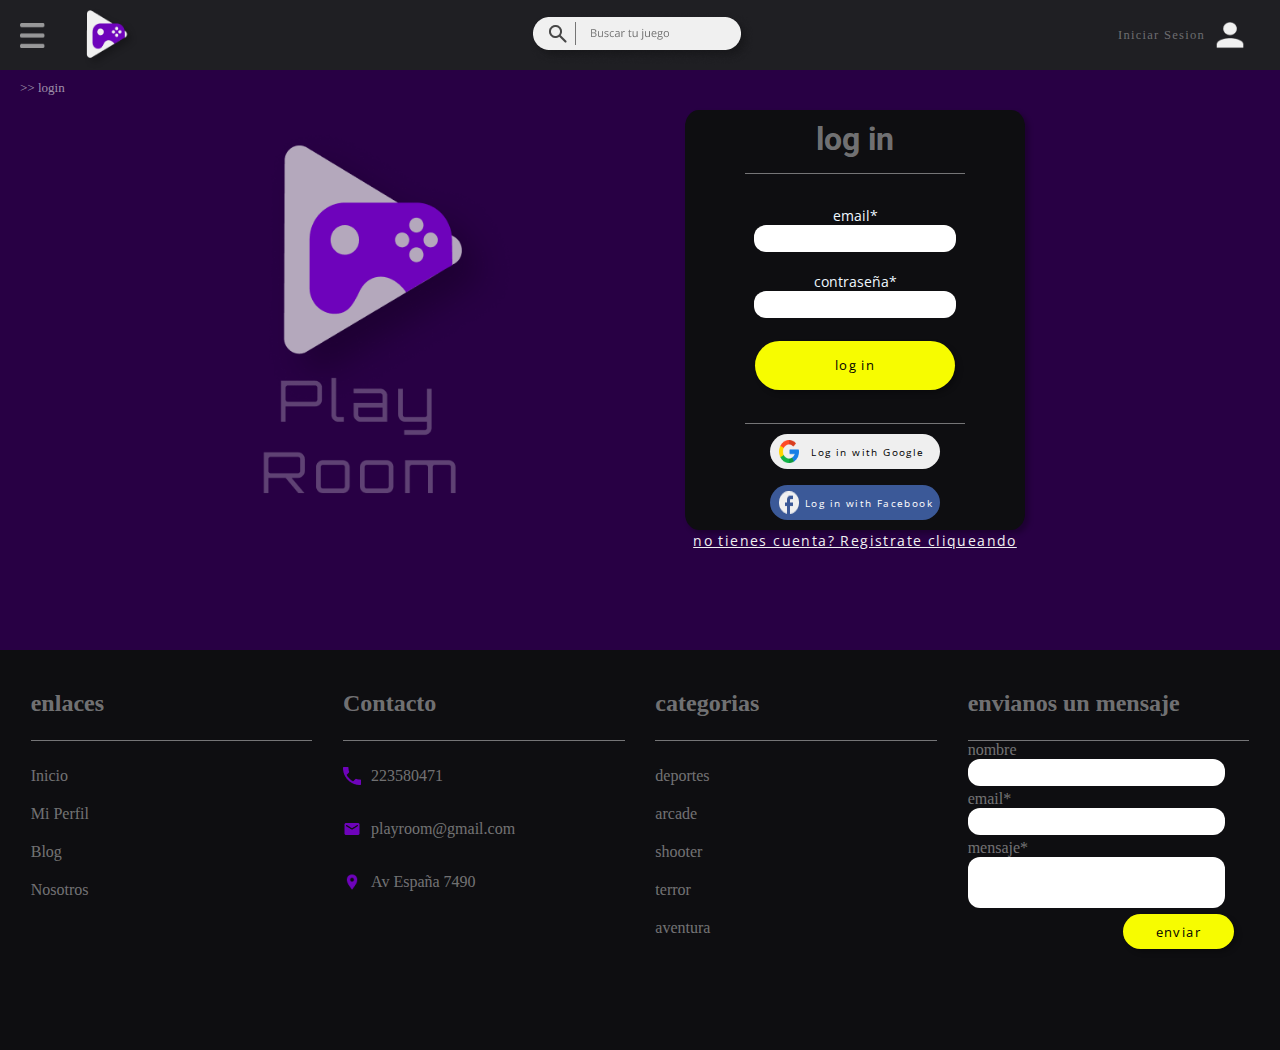
==== tp2/index.html @ 9c64b693 "animacion del login(falta emprolijar)" ====
<!DOCTYPE html>
<html lang="en">
<head>
    <meta charset="UTF-8">
    <meta http-equiv="X-UA-Compatible" content="IE=edge">
    <meta name="viewport" content="width=device-width, initial-scale=1.0">
    <title>Login</title>
    <link rel="stylesheet" href="css/index.css">
    <link rel="icon"  sizes="64x64" href="imagenes/logoChico.png" type="image/png">
    <link rel="preconnect" href="https://fonts.googleapis.com">
    <link rel="preconnect" href="https://fonts.gstatic.com" crossorigin>
    <link href="https://fonts.googleapis.com/css2?family=Open+Sans:wght@300&family=Roboto:ital,wght@0,300;0,400;0,500;1,300;1,400&display=swap" rel="stylesheet">
    <script src="./js/juego.js" type="text/javascript" ></script>
    <script src="./js/index.js" type="text/javascript" ></script>
    
</head>
<body>
    <header class="header">
        <div class="headIzquierda">
            <img class="iconoHamburguesa" id="iconoHamburguesa" src="./imagenes/iconoMenuHamburgesa.png" alt="">
            <img class="iconoLogoChico" src="./imagenes/logoChico.png" alt="">
        </div>
        <div class="headCentro">
            <img class="iconoBuscador" src="./imagenes/buscador.png" alt="">
        </div>
        <div class="headDerecha">
            <p class="textoUsuario">Iniciar Sesion</p>
            <img class="iconoUser" src="./imagenes/iconoUserIncognito.png" alt="">
        </div>
    </header>
    <nav class="menu_Hamburguesa menuHamburguesaCerrado" id="menu_Hamburguesa">
        <section class="categoria">
          <div class="icono-Categoria">
              <img  src="./imagenes/icono-Categoria-deportes.png" alt="">
          </div>
              <h2>Deporte</h2>
        </section>
        <section class="categoria">
          <div class="icono-Categoria">
              <img  src="./imagenes/icono-shooter-categoria.png" alt="">
          </div>
              <h2>Shooter</h2>
        </section>
        <section class="categoria">
          <div class="icono-Categoria">
              <img  src="./imagenes/icono-arcade-categoria.png" alt="">
          </div>
              <h2>Arcade</h2>
        </section>
          
        <section class="categoria">
          <div class="icono-Categoria">
              <img  src="./imagenes/icono-terror-categoria.png" alt="">
          </div>
              <h2>Terror</h2>
         </section>
      
          <section class="categoria">
              <div class="icono-Categoria">
                  <img  src="./imagenes/icono-aventura-categoria.png" alt="">
              </div>
                  <h2>Aventura</h2>
          </section>
        
      </nav>
    <div class="breadCrumBox">
        <p class="breadCrum">>> login</p>
    </div>
    <section class="content">
        <section class="logo">
            <img class="iconoLogoGrande" src="./imagenes/logoGrande.png" alt="logo">
        </section>
        <form action="" class="form">
            <section class="campos">
                <h1 id="loginTitle" class="loginTitle">log in</h1>
                <div class="inputs">
                    <div>
                        <label for="email">email*</label>
                        <input class="input-login" type="text" name="email" id="emailInput">
                    </div>
                    <div>
                        <label for="password">contraseña*</label>
                        <input class="input-login" type="text" name="password" id="passwordInput">
                    </div>
                    <button type="button" class="botonPrimario botonGrande" id="loginButton"><p class="textoBotones">log in</p> </button>
                    <div class="loader" id="loader"></div>
                        <div class="checkmark" id="checkmark">&#10003;</div>
                </div>
                <div class="alter-login">
                        <button class="b-Alter-Login-Google"><img class="iconoGoogle"src="./imagenes/iconoGoogle.png" alt="iconoGoogle"><p class="textoBotones texto-chico">Log in with Google</p></button>
                        <button class="b-Alter-Login-Facebook"><img class="iconoGoogle "src="./imagenes/iconoFacebook.png" alt="iconoFacebook"><p class="textoBotones texto-chico">Log in with Facebook</p></button>
                </div>
            </section>
            <section >
                <button class="texto-bajo-form">no tienes cuenta? Registrate cliqueando</button>
            </section>
        </form>
    </section>
    <footer class="footer">
            <div class="enlacesFooter">
                <h2 class="titulosFooter">
                    enlaces
                </h2>
                <ul class="ul-footer">
                    <li class="li-footer">
                        <a class="link-footer" href="">
                            Inicio
                        </a>
                    </li>
                    <li class="li-footer">
                        <a class="link-footer" href="">
                            Mi Perfil
                        </a>
                    </li>
                    <li class="li-footer">
                        <a class="link-footer" href="">
                            Blog
                        </a>
                    </li>
                    <li class="li-footer">
                        <a class="link-footer" href="">
                            Nosotros
                        </a>
                    </li>
                </ul>
            </div>
            <div class="contactoFooter">
                <h2 class="titulosFooter">
                    Contacto
                </h2>
                <ul class="ul-footer">
                    <li class="li-footer">
                        <img class="iconoFooter" src="./imagenes/inconoLlamada.png" alt="">
                        <a class="link-footer" href="">223580471</a>
                    </li>
                    <li class="li-footer">
                        <img class="iconoFooter" src="./imagenes/iconoMail.png" alt="">
                        <a class="link-footer" href="">playroom@gmail.com</a>
                    </li>
                    <li class="li-footer">
                        <img class="iconoFooter" src="./imagenes/inconoUbicacion.png" alt="">
                        <a class="link-footer" href="">Av España 7490</a>
                    </li>
                </ul> 
            </div>
            <div class="categoriaFooter">
                <h2 class="titulosFooter">
                    categorias
                </h2>
                <ul class="ul-footer">
                    <li class="li-footer"><a class="link-footer" href="">deportes</a></li>
                    <li class="li-footer"><a class="link-footer" href="">arcade</a></li>
                    <li class="li-footer"><a class="link-footer" href="">shooter</a></li>
                    <li class="li-footer"><a class="link-footer" href="">terror</a></li>
                    <li class="li-footer"><a class="link-footer" href="">aventura</a></li>
                </ul>  
            </div>
            <div class="mensajesFooter">
                <h2 class="titulosFooter">envianos un mensaje</h2>
                <div class="">
                    <div class="caja-inputs-mensaje">
                        <label for="nombreMensaje">nombre</label>
                        <input class="input-login" type="text" name="nombreMensaje" id="emailInput">
                    </div>
                    <div class="caja-inputs-mensaje">
                        <label for="emailMensaje">email*</label>
                        <input class="input-login" type="text" name="emailMensaje" id="passwordInput">
                    </div>
                    <div class="caja-inputs-mensaje">
                        <label for="mensaje">mensaje*</label>
                        <input class="input-login input-mensaje" type="text" name="mensaje" id="passwordInput">
                    </div>
                    <button class="botonPrimario boton-Mediano boton-enviar-mensaje" ><p class="textoBotones">enviar</p></button>
                </div>
            </div>
    </footer>
</body>
</html>
---- tp2/css/index.css ----
:root{
    --primaryColorDark: #280044; 
    --primaryColor: #6E03BB;
    --accentColor: #F7FC00; 
    --secondaryColor: #1F1F23; 
    --secondaryColorDark: #0E0E11; 
    --elevacion : 3.40995px 3.40995px 5.11492px 0px rgba(0, 0, 0, 0.25);
    /*box-shadow: 3.40995px 3.40995px 5.11492px 0px rgba(0, 0, 0, 0.25);*/
    --blancotransparente46:rgb(240,240,240,0.46);
    --blanco:rgb(240,240,240);
}
@font-face {
    font-family: 'open-sans';
    src: url('./Fuentes/Open_Sans/static/OpenSans_Condensed-Medium.ttf') format('ttf');
    
  }
body{
    border: 0%;
    margin: 0%;
    padding: 0%;
    background-color: var(--primaryColorDark);
    color: aliceblue;
    font-family: "open-sans";
}
button:hover{
    cursor: pointer;
}
/*TEXTO*/
.textoUsuario{
    font-size: 12.571px;
    letter-spacing: 1.257px;
    color: rgba(240, 240, 240, 0.38);
}
.texto-chico{
    font-size: 10px;
}

/*HEADER*/
.header{
    display: flex;
    margin: 0px;
    text-align: center;
    height: 70px;
    background-color: var(--secondaryColor);
    position: fixed;
    width: 100%;
    top: 0%;
    z-index: 2;
}
.headIzquierda{
    display: flex;
    justify-content: start;
    align-items: center;
    width: 20%;
}
.headCentro{
    display: flex;
    justify-content: center;
    align-items: center;
    width: 60%;
}
.headDerecha{
    display: flex;
    justify-content: end;
    align-items: center;
    width: 20%;
}
/*footer*/
.footer{
    height: 400px;
    display: flex;
    background-color: var(--secondaryColorDark);
    text-align: center;
    justify-content: space-evenly;
}
.enlacesFooter{
    color: var(--blancotransparente46);
    display: flex;
    flex-direction: column;
    margin-top: 40px;
    display: flex;
    width: 22%;
}
.contactoFooter{
    color: var(--blancotransparente46);
    display: flex;
    flex-direction: column;
    margin-top: 40px;
    display: flex;
    width: 22%;
}
.categoriaFooter{
    color: var(--blancotransparente46);
    display: flex;
    flex-direction: column;
    margin-top: 40px;
    display: flex;
    width: 22%;
}
.mensajesFooter{
    color: var(--blancotransparente46);
    display: flex;
    flex-direction: column;
    margin-top: 40px;
    display: flex;
    width: 22%;
}
.titulosFooter{
    margin: 0;
    display: flex;
    flex-direction: row;
    width: 100%;
    height: 50px;
    border-bottom: 0.1px var(--blancotransparente46) solid;
}
.ul-footer{
    padding: 0;
    display: flex;
    flex-direction: column;
    list-style-type: none;
}
.li-footer{
    margin-top: 10px;
    margin-bottom: 10px;
    display: flex;
    justify-content: start;
}
.link-footer{
    text-decoration: none;
    color: var(--blancotransparente46);
}
/*form footer*/
.caja-inputs-mensaje{
    width: 100%;
    display: flex;
    flex-direction: column;
    align-items: start;
}
.input-mensaje{
    padding-bottom: 25px;
}

/*BREADCRUM*/
.breadCrumBox{
    height: 20px;
    padding: 0;
    margin-top: 80px;
}
.breadCrum{
    font-size: 13px;
    margin-bottom: 3px;
    margin-top: 0px;
    margin-left: 20px;
    color: rgba(240, 240, 240, 0.60);
    
}
.content{
    display: flex;
    height: 550px;
    justify-content: center;
    
}
.logo{
    flex-direction: column;
    display: flex;
    flex-wrap:nowrap;
    width: 50%;
    justify-content: center;
    align-items: center;
}
.form{
    margin: 10px;
    margin-left: 100px;
    display: flex;
    flex-direction: column;
    flex-wrap: nowrap;
    width: 50%;
}
.campos{
    display:flex;
    flex-direction: column;
    background-color: var(--secondaryColorDark);
    border-radius: 4%;
    height: 420px;
    align-items: center;
    box-shadow: var(--elevacion);
    width: 340px;
}
.inputs{
    display: flex;
    flex-direction: column;
    justify-content: space-evenly;
    height:200px; 
    align-items: center;    
}
div.inputs{
    height: 230px;
    display: flex;
    flex-direction: column;
    justify-content: space-evenly;
    border-top: 1px solid var(--blancotransparente46);
    border-bottom: 0.1px solid var(--blancotransparente46);
    width: 220px;
    padding-top: 15px;
    padding-bottom: 15px;

}
.alter-login{
    margin: 8px;
    display: flex;
    flex-direction: column;
    align-items: center;
    height: 90px;
    justify-content: center;
}
.alter-login button{
    padding-top: 3px;
    padding-bottom: 3px;
    display: flex;
    border: 0px;
    border-radius: 25px;
    margin-top: 8px;
    margin-bottom: 8px;
    width: 170px;
}
.b-Alter-Login-Facebook{
    background-color: #3b5998;
    color:white
     
}
.b-Alter-Login-Facebook:hover{
    background-color: rgba(55, 55, 248, 0.849);
    transition: background-color 0.3s;
}
.b-Alter-Login-Google{
    transition: background-color 0.3s;
}
.b-Alter-Login-Google:hover{
    background-color: rgb(139, 139, 139);
}

/*form*/
.inputs div {
    width: 100%;
    display: flex;
    flex-direction: column;
    align-items: center;
}

.input-login{
    border: 0px;
    border-radius: 12px;
    margin-top: 0px;
    margin-bottom: 4px;
    width: 90%;
    height: 25px;
}
.texto-bajo-form{
    width: 340px;
    text-align: center;
    font-family: 'Open Sans';
    font-size: 14px;
    font-style: normal;
    font-weight: 400;
    line-height: normal;
    letter-spacing: 1.4px;
    text-decoration-line: underline;
    background-color: unset;
    border: 0;
    color:var(--blanco);
}
.texto-bajo-form:hover{
    color: var(--accentColor);
}

.tituloLogo{
    margin-top: 0px;
    margin-bottom: 0px;
    font-size: 50px;
}
.textoBotones{
    white-space: nowrap;
    font-family:'open sans';
    display: flex;
    flex-direction: column;
    flex-wrap: wrap;
    width: 100%;
    margin: 3px;
    justify-content: center;
    height: 23px;
    letter-spacing: 1.4px;
    transition: background-color 0.4s; 
}
.textoBotonesPequenios{
    font-family:'open sans';
    display: flex;
    flex-direction: column;
    width: 100%;
    margin-left: 3px;
    margin-right: 3px;
    margin-top: 0px;
    margin-bottom: 0px;
    justify-content: center;
    height: 20px;
    letter-spacing: 1.4px;
    transition: background-color 0.4s; 
}

/*iconos*/
.iconoLogoGrande{
    width: 330px;
    height: auto; 
    margin-bottom: 100px;
    margin-left: 120px;
}
.iconoLogoChico{
    width: 75px;
    margin-top: 10px;
    margin-right: 10px;
}
.iconoHamburguesa{
    width: 25px;
    margin: 20px;
}
.iconoBuscador{
    margin-top: 7px;
}
.iconoCarrito{
    width: 35px;
    margin-bottom: 2px;
    margin-right: 5px;
    margin-right: 25px;
}
.iconoUser{
    width: 40px;
    margin-right: 30px;
    margin-left: 5px;
}
.iconoGoogle{
    margin:3px;
    width: 20px;
    height: auto;
}
.iconoFooter{
    width: 18px;
    margin-right: 10px;
    margin-bottom: 15px;
}

/*botones*/
.botonPrimario{
    display: flex;
    justify-content: center;
    align-items: center;
    background-color: var(--accentColor);
    border-radius: 25px;
    border: 0;
    box-shadow: var(--elevacion);
    margin: 2px;
    transition: background-color 0.3s; 
}
.botonPrimario:hover {
    background-color: var(--secondaryColor);
   cursor: pointer;
}
.botonPrimario:hover .textoBotones{
    color: var(--accentColor);
}
.boton-Mediano{
    padding-left: 30px;
    padding-right: 30px;
    padding-top: 3px;
    padding-bottom: 3px;
}
.botonGrande{
    padding-left: 50px;
    padding-right: 50px;
    padding-top: 10px;
    padding-bottom: 10px;
}
.botonGrande p{
    margin-left: 30px;
    margin-right: 30px;
}
.boton-enviar-mensaje{
    margin-left: 155px;
}


.loginButton{
    margin-top: 25px;
    margin-bottom: 15px;
}

.loginTitle{
    margin-top: 10px;
    margin-bottom: 15px;
    font-family: 'Roboto',sans-serif;
    color: var(--blancotransparente46)
}
.inputs div label{
    font-family: 'Open Sans',sans-serif;
    font-size: 14px;
}
.menu_Hamburguesa{
    width: 280px;
    height: 100%;
    top: 70px;
    position: fixed;
    z-index: 2;
    background-color: var(--secondaryColor);
 }
 .categoria{
    display: flex;
    border-bottom: rgba(240, 240, 240, 0.38) 1px solid;
    padding-bottom: 10px;
    padding-top: 10px;
    margin-left:10px ;
    margin-right: 10px;
    transition: background-color 0.3s;

 }
 .categoria:hover{
    background: linear-gradient(90deg,rgba(110, 3, 187, 0.00) 8.85%, rgba(255, 255, 255, 0.062)51.56% );
     cursor: pointer;
 }
 .menu_Hamburguesa h2{
    font-family: "roboto","open sans";
    color: var(--primaryColor);
 }
 .icono-Categoria{
    display: flex;
    align-items: center;
    margin-right: 60px;
 }
 .menuHamburguesaCerrado{
    display: none;
 }
 

 /* probando animacion log in  */

 /* Estilo del botón */
.botonPrimario {
    /* display: flex;
    justify-content: center;
    align-items: center;
    background-color: var(--accentColor);
    border-radius: 25px;
    border: 0;
    box-shadow: var(--elevacion);
    margin: 2px;
    transition: background-color 0.3s; */
    position: relative; /* Añadido para posicionar los elementos internos */
}


/* Estilo del círculo de carga */

.inputs  .loader {
    /* position: absolute; */
    width: 24px;
    height: 24px;
    border: 4px solid rgba(255, 255, 255, 0.3);
    border-top: 4px solid var(--accentColor);
    border-radius: 50%;
    animation: spin 2s linear infinite;
    display: none; /* Inicialmente oculto */
}

/* Estilo del icono de verificación */
.inputs  .checkmark {
    /* position: absolute; */
    font-size: 24px;
    color: var(--accentColor);
    display: none; /* Inicialmente oculto */
}

/* Animación de rotación para el círculo de carga */
@keyframes spin {
    0% { transform: rotate(0deg); }
    100% { transform: rotate(360deg); }
}
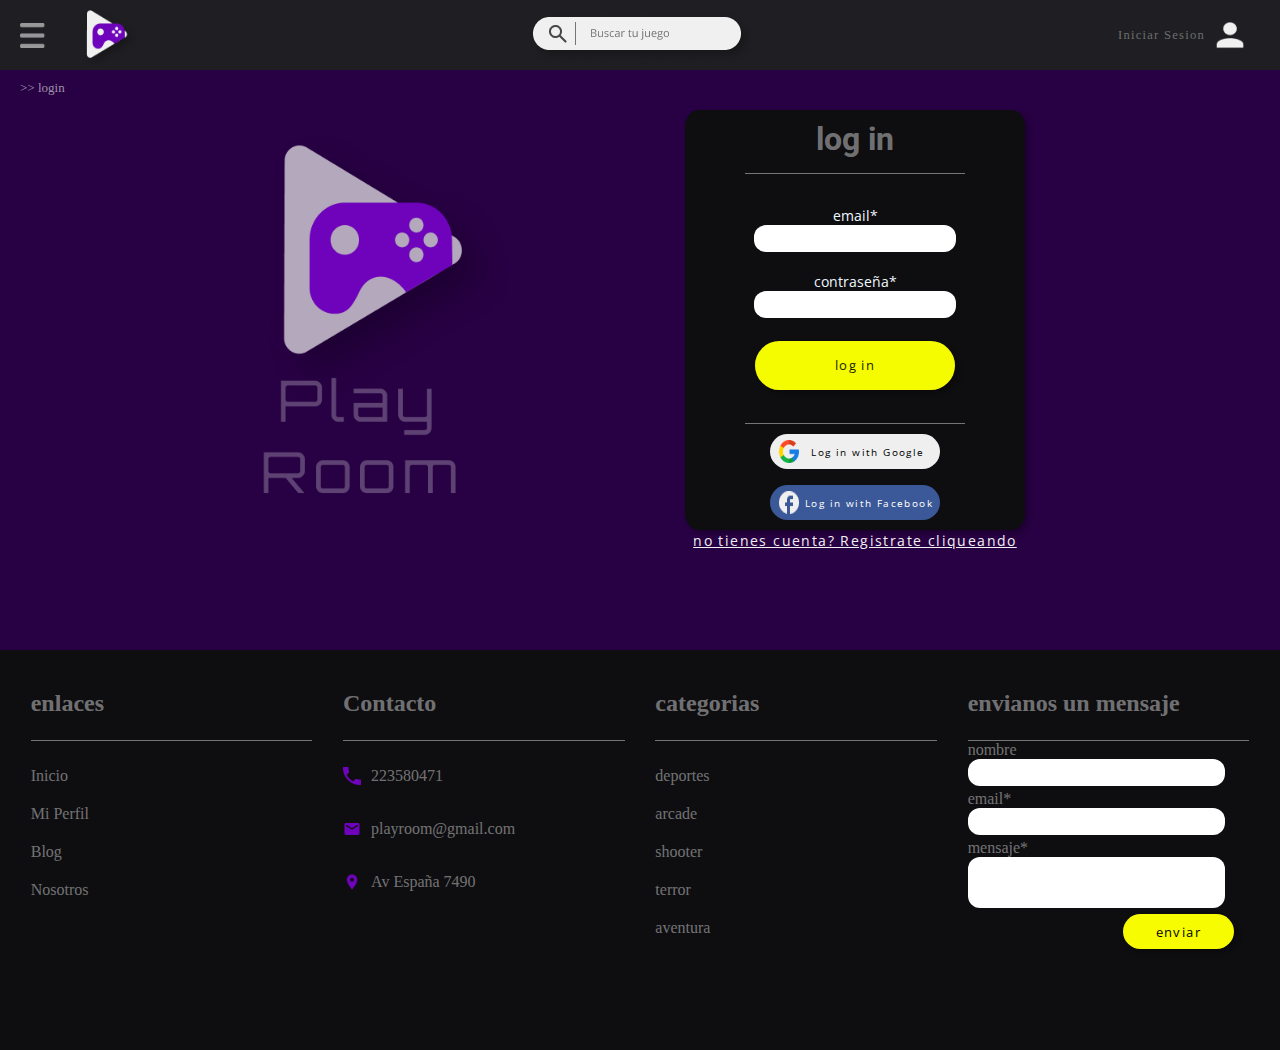
==== commit 586b02dd: "lista animacion boton login" ====
--- a/tp2/index.html
+++ b/tp2/index.html
@@ -10,8 +10,9 @@
     <link rel="preconnect" href="https://fonts.googleapis.com">
     <link rel="preconnect" href="https://fonts.gstatic.com" crossorigin>
     <link href="https://fonts.googleapis.com/css2?family=Open+Sans:wght@300&family=Roboto:ital,wght@0,300;0,400;0,500;1,300;1,400&display=swap" rel="stylesheet">
+    <script src="./js/index.js" type="text/javascript" ></script>
     <script src="./js/juego.js" type="text/javascript" ></script>
-    <script src="./js/index.js" type="text/javascript" ></script>
+    
     
 </head>
 <body>
@@ -82,7 +83,7 @@
                         <label for="password">contraseña*</label>
                         <input class="input-login" type="text" name="password" id="passwordInput">
                     </div>
-                    <button type="button" class="botonPrimario botonGrande" id="loginButton"><p class="textoBotones">log in</p> </button>
+                    <button type="button" class="botonPrimario botonGrande animacion-boton-log-in" id="loginButton"><p class="textoBotones">log in</p></button>
                     <div class="loader" id="loader"></div>
                         <div class="checkmark" id="checkmark">&#10003;</div>
                 </div>
--- a/tp2/css/index.css
+++ b/tp2/css/index.css
@@ -86,6 +86,7 @@
     color: var(--blancotransparente46);
     display: flex;
     flex-direction: column;
+    align-items: start;
     margin-top: 40px;
     display: flex;
     width: 22%;
@@ -115,10 +116,12 @@
     border-bottom: 0.1px var(--blancotransparente46) solid;
 }
 .ul-footer{
+    width: 100%;
     padding: 0;
     display: flex;
     flex-direction: column;
     list-style-type: none;
+    margin-bottom: 0px;
 }
 .li-footer{
     margin-top: 10px;
@@ -469,6 +472,7 @@
     display: none; /* Inicialmente oculto */
 }
 
+
 /* Estilo del icono de verificación */
 .inputs  .checkmark {
     /* position: absolute; */
@@ -484,3 +488,32 @@
 }
 
 
+/* animacion boton log in */
+
+.animacion-boton-log-in::before {
+    content: '';
+    display: block;
+    position: absolute;
+    width: 100%;
+    height: 100%;
+    top: 0;
+    left: 0;
+    border-radius: 25px;
+    background: #f7fc001c;
+    z-index: 1;
+    transition: background 3s;
+  }
+  .animacion-boton-log-in:hover::before {
+    animation: rotate 1s;
+    transition: all .5s;
+  }
+  @keyframes rotate {
+    0% {
+      transform: rotateY(180deg);
+    }
+  
+    100% {
+      transform: rotateY(360deg);
+    }
+  }
+
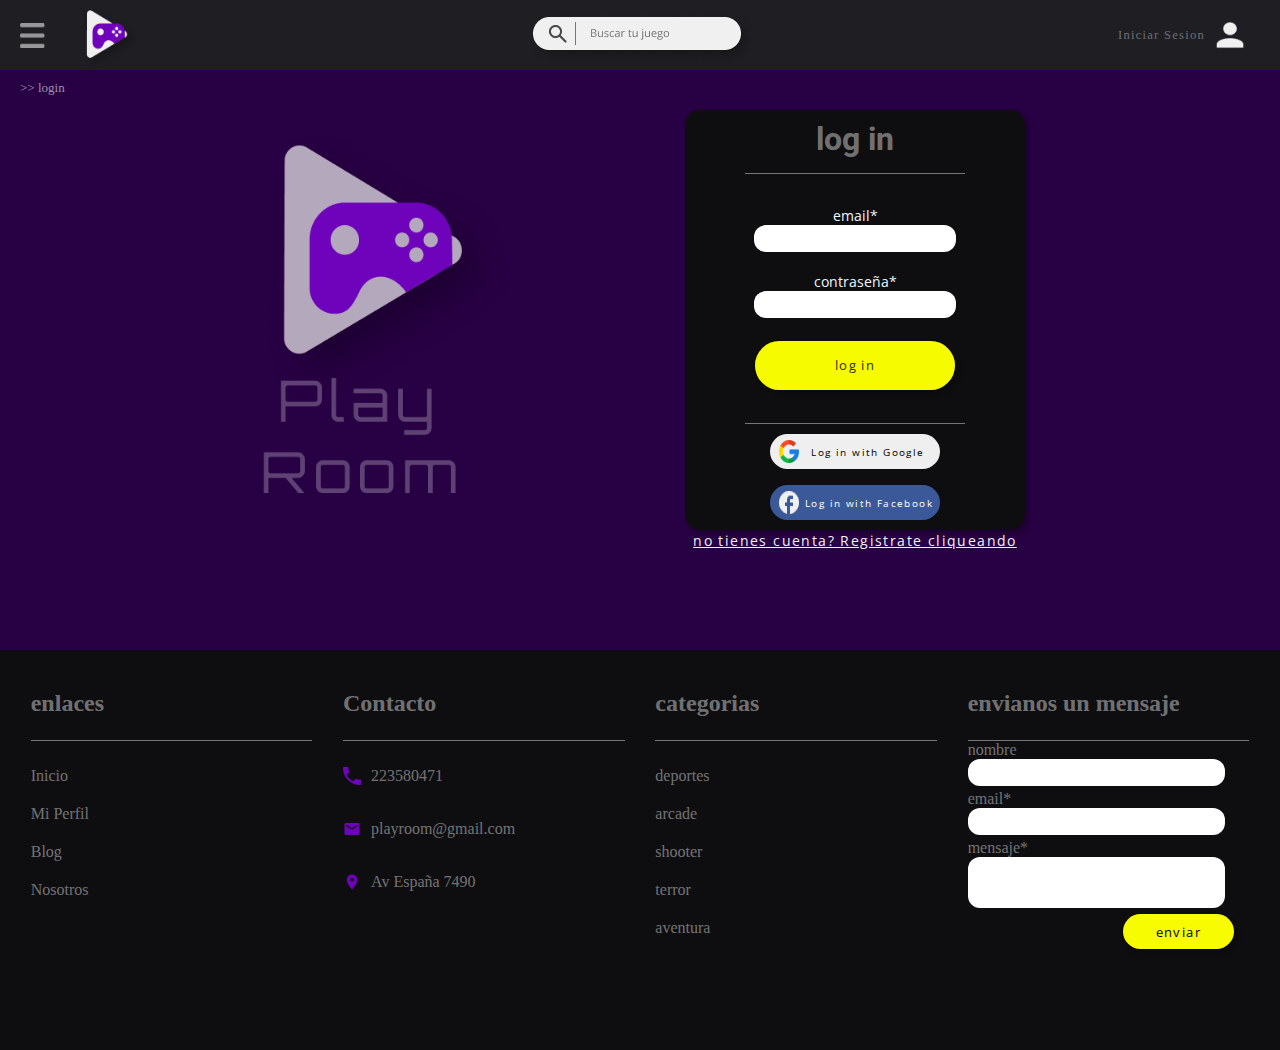
==== commit 7d419ea6: "." ====
--- a/tp2/index.html
+++ b/tp2/index.html
@@ -19,7 +19,7 @@
     <header class="header">
         <div class="headIzquierda">
             <img class="iconoHamburguesa" id="iconoHamburguesa" src="./imagenes/iconoMenuHamburgesa.png" alt="">
-            <img class="iconoLogoChico" src="./imagenes/logoChico.png" alt="">
+            <img class="iconoLogoChico"  id="Logo" src="./imagenes/logoChico.png" alt="">
         </div>
         <div class="headCentro">
             <img class="iconoBuscador" src="./imagenes/buscador.png" alt="">
--- a/tp2/css/index.css
+++ b/tp2/css/index.css
@@ -46,7 +46,7 @@
     position: fixed;
     width: 100%;
     top: 0%;
-    z-index: 2;
+    z-index: 4;
 }
 .headIzquierda{
     display: flex;
@@ -318,6 +318,7 @@
     margin-left: 120px;
 }
 .iconoLogoChico{
+    cursor: pointer;
     width: 75px;
     margin-top: 10px;
     margin-right: 10px;
@@ -365,7 +366,7 @@
 }
 .botonPrimario:hover {
     background-color: var(--secondaryColor);
-   cursor: pointer;
+    cursor: pointer;
 }
 .botonPrimario:hover .textoBotones{
     color: var(--accentColor);
@@ -419,10 +420,9 @@
     border-bottom: rgba(240, 240, 240, 0.38) 1px solid;
     padding-bottom: 10px;
     padding-top: 10px;
-    margin-left:10px ;
+    margin-left: 15px ;
     margin-right: 10px;
     transition: background-color 0.3s;
-
  }
  .categoria:hover{
     background: linear-gradient(90deg,rgba(110, 3, 187, 0.00) 8.85%, rgba(255, 255, 255, 0.062)51.56% );
@@ -472,7 +472,6 @@
     display: none; /* Inicialmente oculto */
 }
 
-
 /* Estilo del icono de verificación */
 .inputs  .checkmark {
     /* position: absolute; */
@@ -487,10 +486,10 @@
     100% { transform: rotate(360deg); }
 }
 
-
-/* animacion boton log in */
-
-.animacion-boton-log-in::before {
+/* animacion hover boton */
+
+  
+.animacion-boton-log-in:before {
     content: '';
     display: block;
     position: absolute;
@@ -499,14 +498,16 @@
     top: 0;
     left: 0;
     border-radius: 25px;
-    background: #f7fc001c;
+    background: #f7fc002b;
     z-index: 1;
     transition: background 3s;
   }
-  .animacion-boton-log-in:hover::before {
+  
+.animacion-boton-log-in:hover::before {
     animation: rotate 1s;
     transition: all .5s;
   }
+  
   @keyframes rotate {
     0% {
       transform: rotateY(180deg);
@@ -517,3 +518,5 @@
     }
   }
 
+
+
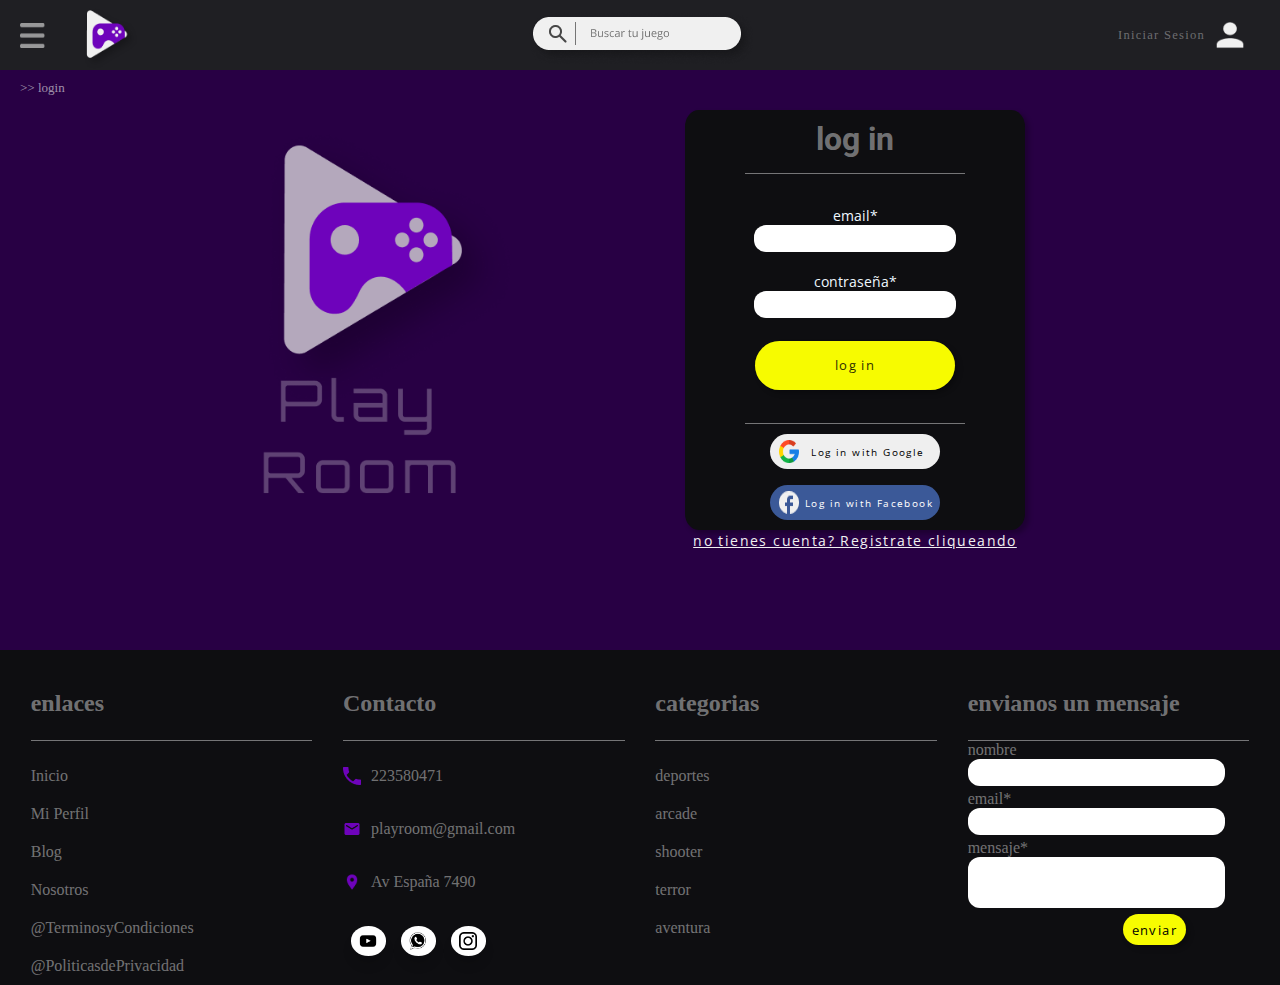
==== commit e61276a7: "copie footer en todas las paginas" ====
--- a/tp2/index.html
+++ b/tp2/index.html
@@ -6,6 +6,7 @@
     <meta name="viewport" content="width=device-width, initial-scale=1.0">
     <title>Login</title>
     <link rel="stylesheet" href="css/index.css">
+    <link rel="stylesheet" href="css/botonRedes.css">
     <link rel="icon"  sizes="64x64" href="imagenes/logoChico.png" type="image/png">
     <link rel="preconnect" href="https://fonts.googleapis.com">
     <link rel="preconnect" href="https://fonts.gstatic.com" crossorigin>
@@ -98,82 +99,106 @@
         </form>
     </section>
     <footer class="footer">
-            <div class="enlacesFooter">
-                <h2 class="titulosFooter">
-                    enlaces
-                </h2>
-                <ul class="ul-footer">
-                    <li class="li-footer">
-                        <a class="link-footer" href="">
-                            Inicio
-                        </a>
-                    </li>
-                    <li class="li-footer">
-                        <a class="link-footer" href="">
-                            Mi Perfil
-                        </a>
-                    </li>
-                    <li class="li-footer">
-                        <a class="link-footer" href="">
-                            Blog
-                        </a>
-                    </li>
-                    <li class="li-footer">
-                        <a class="link-footer" href="">
-                            Nosotros
-                        </a>
-                    </li>
-                </ul>
+        <div class="enlacesFooter">
+            <h2 class="titulosFooter">
+                enlaces
+            </h2>
+            <ul class="ul-footer">
+                <li class="li-footer">
+                    <a class="link-footer" href="">
+                        Inicio
+                    </a>
+                </li>
+                <li class="li-footer">
+                    <a class="link-footer" href="">
+                        Mi Perfil
+                    </a>
+                </li>
+                <li class="li-footer">
+                    <a class="link-footer" href="">
+                        Blog
+                    </a>
+                </li>
+                <li class="li-footer">
+                    <a class="link-footer" href="">
+                        Nosotros
+                    </a>
+                </li>
+                <li class="li-footer">
+                    <a class="link-footer" href="">
+                        @TerminosyCondiciones
+                    </a>
+                </li>
+                <li class="li-footer">
+                    <a class="link-footer" href="">
+                        @PoliticasdePrivacidad
+                    </a>
+                </li>
+            </ul>
+        </div>
+        <div class="contactoFooter">
+            <h2 class="titulosFooter">
+                Contacto
+            </h2>
+            <ul class="ul-footer">
+                <li class="li-footer">
+                    <img class="iconoFooter" src="imagenes/inconoLlamada.png" alt="">
+                    <a class="link-footer" href="">223580471</a>
+                </li>
+                <li class="li-footer">
+                    <img class="iconoFooter" src="imagenes/iconoMail.png" alt="">
+                    <a class="link-footer" href="">playroom@gmail.com</a>
+                </li>
+                <li class="li-footer">
+                    <img class="iconoFooter" src="imagenes/inconoUbicacion.png" alt="">
+                    <a class="link-footer" href="">Av España 7490</a>
+                </li>
+            </ul> 
+            <div class="wrapper">
+                <a href="https://www.youtube.com/@puntowavstudio2756/videos" class="icon youtube">
+                    <span class="tooltip">Youtube</span>
+                    <span class="ciruloRedes"><img class="w-50"  src="imagenes/youtube.png" alt="logo de punto wav"><i class="fab fa-instagram"></i></span>
+                </a>
+                <a href="https://wa.me/5492494503071" class="icon whatsapp">
+                    <span class="tooltip">Whatsapp</span>
+                    <span class="ciruloRedes"><img class="w-50"  src="imagenes/whatsapp.png" alt="logo de punto wav"><i class="fab fa-instagram"></i></span>
+                </a>
+                <a href="https://www.instagram.com/puntowavstudio/" class="icon instagram">
+                    <span class="tooltip">Instagram</span>
+                    <span class="ciruloRedes"><img class="w-50"  src="imagenes/instagram.png" alt="logo de punto wav"><i class="fab fa-instagram"></i></span>
+                </a>
             </div>
-            <div class="contactoFooter">
-                <h2 class="titulosFooter">
-                    Contacto
-                </h2>
-                <ul class="ul-footer">
-                    <li class="li-footer">
-                        <img class="iconoFooter" src="./imagenes/inconoLlamada.png" alt="">
-                        <a class="link-footer" href="">223580471</a>
-                    </li>
-                    <li class="li-footer">
-                        <img class="iconoFooter" src="./imagenes/iconoMail.png" alt="">
-                        <a class="link-footer" href="">playroom@gmail.com</a>
-                    </li>
-                    <li class="li-footer">
-                        <img class="iconoFooter" src="./imagenes/inconoUbicacion.png" alt="">
-                        <a class="link-footer" href="">Av España 7490</a>
-                    </li>
-                </ul> 
+        </div>
+        <div class="categoriaFooter">
+            <h2 class="titulosFooter">
+                categorias
+            </h2>
+            <ul class="ul-footer">
+                <li class="li-footer"><a class="link-footer" href="">deportes</a></li>
+                <li class="li-footer"><a class="link-footer" href="">arcade</a></li>
+                <li class="li-footer"><a class="link-footer" href="">shooter</a></li>
+                <li class="li-footer"><a class="link-footer" href="">terror</a></li>
+                <li class="li-footer"><a class="link-footer" href="">aventura</a></li>
+            </ul>  
+        </div>
+        <div class="mensajesFooter">
+            <h2 class="titulosFooter">envianos un mensaje</h2>
+            <div class="caja-inputs">
+                <div class="caja-inputs-mensaje">
+                    <label for="nombreMensaje">nombre</label>
+                    <input class="input-login" type="text" name="nombreMensaje" id="emailInput">
+                </div>
+                <div class="caja-inputs-mensaje">
+                    <label for="emailMensaje">email*</label>
+                    <input class="input-login" type="text" name="emailMensaje" id="passwordInput">
+                </div>
+                <div class="caja-inputs-mensaje">
+                    <label for="mensaje">mensaje*</label>
+                    <input class="input-login input-mensaje" type="text" name="mensaje" id="passwordInput">
+                </div>
+                <button class="botonPrimario boton-pequenio boton-enviar-mensaje"><p class="textoBotones">enviar</p></button>
             </div>
-            <div class="categoriaFooter">
-                <h2 class="titulosFooter">
-                    categorias
-                </h2>
-                <ul class="ul-footer">
-                    <li class="li-footer"><a class="link-footer" href="">deportes</a></li>
-                    <li class="li-footer"><a class="link-footer" href="">arcade</a></li>
-                    <li class="li-footer"><a class="link-footer" href="">shooter</a></li>
-                    <li class="li-footer"><a class="link-footer" href="">terror</a></li>
-                    <li class="li-footer"><a class="link-footer" href="">aventura</a></li>
-                </ul>  
-            </div>
-            <div class="mensajesFooter">
-                <h2 class="titulosFooter">envianos un mensaje</h2>
-                <div class="">
-                    <div class="caja-inputs-mensaje">
-                        <label for="nombreMensaje">nombre</label>
-                        <input class="input-login" type="text" name="nombreMensaje" id="emailInput">
-                    </div>
-                    <div class="caja-inputs-mensaje">
-                        <label for="emailMensaje">email*</label>
-                        <input class="input-login" type="text" name="emailMensaje" id="passwordInput">
-                    </div>
-                    <div class="caja-inputs-mensaje">
-                        <label for="mensaje">mensaje*</label>
-                        <input class="input-login input-mensaje" type="text" name="mensaje" id="passwordInput">
-                    </div>
-                    <button class="botonPrimario boton-Mediano boton-enviar-mensaje" ><p class="textoBotones">enviar</p></button>
-                </div>
-            </div>
+        </div>
     </footer>
 </body>
 </html>--- a/tp2/css/index.css
+++ b/tp2/css/index.css
@@ -68,7 +68,6 @@
 }
 /*footer*/
 .footer{
-    height: 400px;
     display: flex;
     background-color: var(--secondaryColorDark);
     text-align: center;
--- a/tp2/css/botonRedes.css
+++ b/tp2/css/botonRedes.css
@@ -0,0 +1,106 @@
+   .wrapper {
+        display: inline-flex;
+        list-style: none;
+        height: 10%;
+        width: 150px;
+        font-family: "Poppins", sans-serif;
+        justify-content: center;
+    }
+
+    .wrapper .icon {
+    position: relative;
+    background-color: rgb(255, 255, 255);
+    border-radius: 50%;
+    margin: 10px;
+    margin-left: 5%;
+    margin-right: 5%;
+    width: 50px;
+    height: 100%;
+    font-size: 18px;
+    display: flex;
+    justify-content: center;
+    align-items: center;
+    flex-direction: column;
+    box-shadow: 0 10px 10px rgba(0, 0, 0, 0.1);
+    cursor: pointer;
+    transition: all 0.2s cubic-bezier(0.68, -0.55, 0.265, 1.55);
+    }
+
+    .wrapper .tooltip {
+    position: absolute;
+    top: 0;
+    font-size: 14px;
+    background: #fff;
+    color: #fff;
+    padding: 5px 8px;
+    border-radius: 5px;
+    box-shadow: 0 10px 10px rgba(0, 0, 0, 0.1);
+    opacity: 0;
+    pointer-events: none;
+    transition: all 0.3s cubic-bezier(0.68, -0.55, 0.265, 1.55);
+    }
+
+    .wrapper .tooltip::before {
+    position: absolute;
+    content: "";
+    height: 8px;
+    width: 8px;
+    background: #ffffff;
+    bottom: -3px;
+    left: 50%;
+    transform: translate(-50%) rotate(45deg);
+    transition: all 0.3s cubic-bezier(0.68, -0.55, 0.265, 1.55);
+    }
+
+    .wrapper .icon:hover .tooltip {
+    top: -45px;
+    opacity: 1;
+    visibility: visible;
+    pointer-events: auto;
+    }
+
+    .wrapper .icon:hover span,
+    .wrapper .icon:hover .tooltip {
+    text-shadow: 0px -1px 0px rgba(0, 0, 0, 0.1);
+    }
+
+    .wrapper .youtube:hover,
+    .wrapper .youtube:hover .tooltip,
+    .wrapper .youtube:hover .tooltip::before {
+    background: #f21818;
+    color: #fff;
+    }
+
+    .wrapper .whatsapp:hover,
+    .wrapper .whatsapp:hover .tooltip,
+    .wrapper .whatsapp:hover .tooltip::before {
+    background: #0cdc16;
+    color: #fff;
+    }
+
+    .wrapper .instagram:hover,
+    .wrapper .instagram:hover .tooltip,
+    .wrapper .instagram:hover .tooltip::before {
+    background: #da3553;
+    color: #fff;
+    }
+
+    .fav{
+        background-color: aqua;
+    }
+
+    .w-50{
+        width: 50%;
+    }
+
+    .ciruloRedes{
+        display: flex;
+        justify-content: center;
+        align-items: center;
+    }
+
+    @media (max-width: 1024px){
+        .wrapper{
+            height: 14%;
+        }
+    }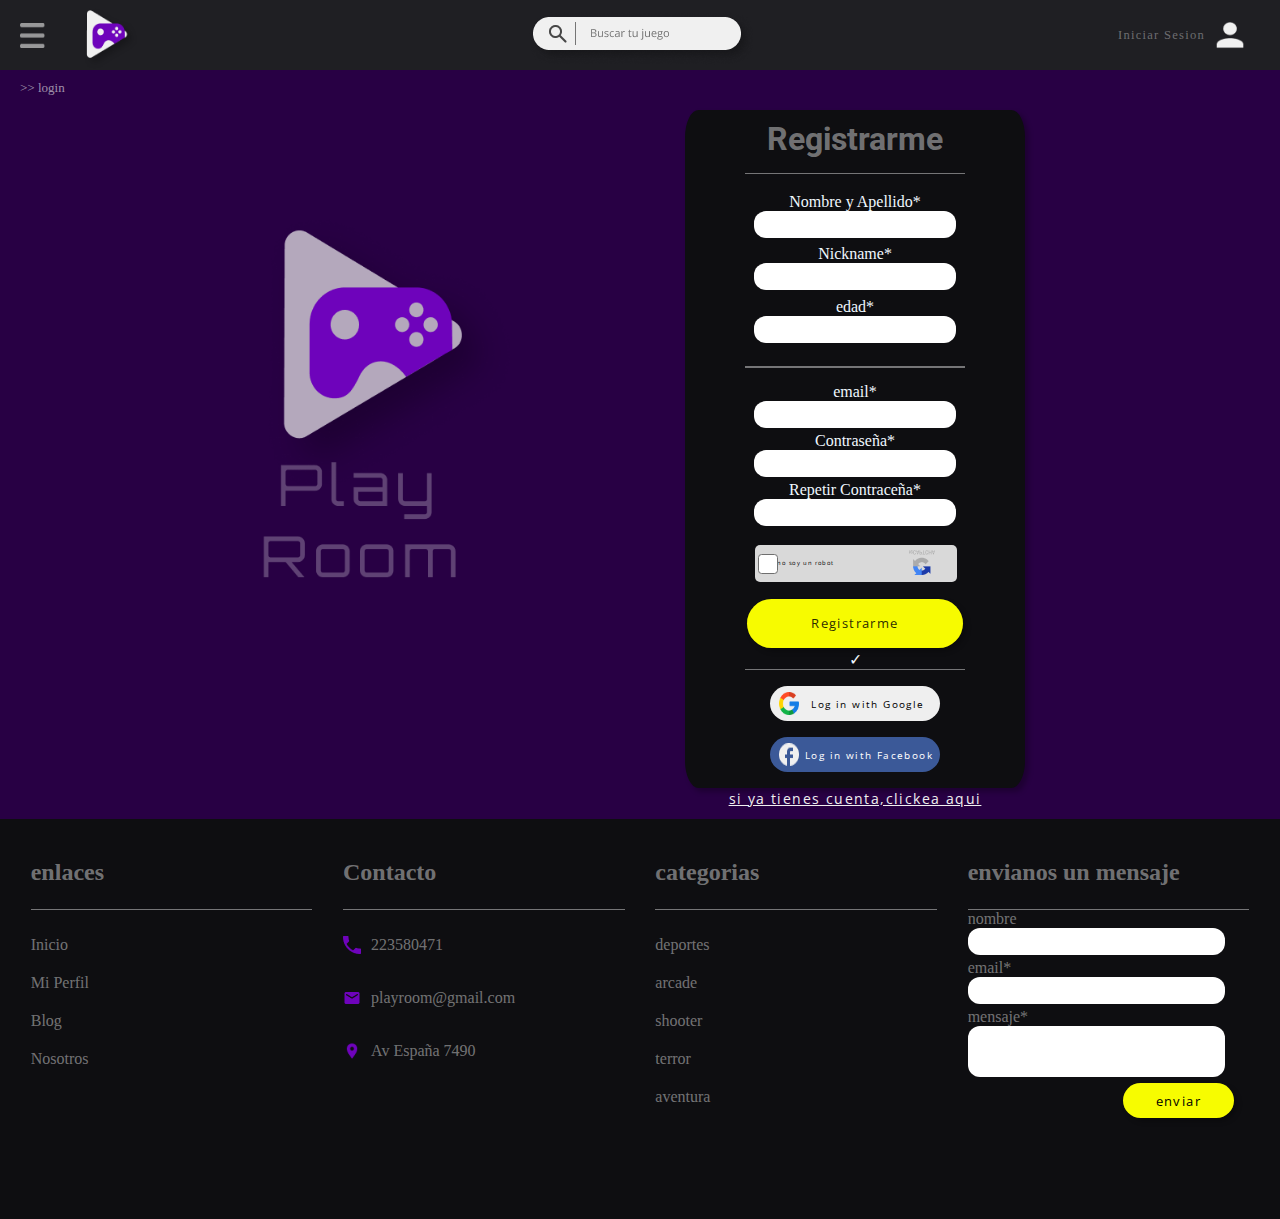
==== commit daf434d3: "casi terminado el registrar" ====
--- a/tp2/index.html
+++ b/tp2/index.html
@@ -6,7 +6,6 @@
     <meta name="viewport" content="width=device-width, initial-scale=1.0">
     <title>Login</title>
     <link rel="stylesheet" href="css/index.css">
-    <link rel="stylesheet" href="css/botonRedes.css">
     <link rel="icon"  sizes="64x64" href="imagenes/logoChico.png" type="image/png">
     <link rel="preconnect" href="https://fonts.googleapis.com">
     <link rel="preconnect" href="https://fonts.gstatic.com" crossorigin>
@@ -72,7 +71,7 @@
         <section class="logo">
             <img class="iconoLogoGrande" src="./imagenes/logoGrande.png" alt="logo">
         </section>
-        <form action="" class="form">
+        <!-- <form action="" class="form">
             <section class="campos">
                 <h1 id="loginTitle" class="loginTitle">log in</h1>
                 <div class="inputs">
@@ -96,109 +95,137 @@
             <section >
                 <button class="texto-bajo-form">no tienes cuenta? Registrate cliqueando</button>
             </section>
+        </form> -->
+        <form action="" class="form">
+            <section class="campos">
+                <h1 id="loginTitle" class="loginTitle">Registrarme</h1>
+                <div class="inputs-registrarme">
+                    <div>
+                        <label for="email">Nombre y Apellido*</label>
+                        <input class="input-login" type="text" name="email" id="emailInput">
+                    </div>
+                    <div>
+                        <label for="password"> Nickname*</label>
+                        <input class="input-login" type="text" name="password" id="passwordInput">
+                    </div>
+                    <div>
+                        <label for="password"> edad*</label>
+                        <input class="input-login" type="text" name="password" id="passwordInput">
+                    </div>
+                    
+                </div>
+                <div class="inputs-registrarme">
+                    <div>
+                        <label for="email">email*</label>
+                        <input class="input-login" type="email" name="email" id="emailInput">
+                    </div>
+                    <div>
+                        <label for="password">Contraseña*</label>
+                        <input class="input-login" type="password" name="password" id="passwordInput">
+                    </div>
+                    <div>
+                        <label for="password">Repetir Contraceña*</label>
+                        <input class="input-login" type="password" name="password" id="passwordInput">
+                    </div>
+                    <div class="captcha">
+                        <div style="width: 202px; height: 37px; position: relative">
+                            <div style="width: 202px; height: 37px; left: 10px; top: 0px; position: absolute; background: #D9D9D9; border-radius: 5px"></div>
+                            <div style="width: 59px; height: 11px; left: 31px; top: 14px; position: absolute; text-align: center; color: black; font-size: 5.84px; font-family: Open Sans; font-weight: 400; letter-spacing: 0.58px; word-wrap: break-word">no soy un robot</div>
+                            <img style="width: 26px; height: 24.71px; left: 190px; top: 30px; position: absolute; transform: rotate(180deg); transform-origin: 0 0" src="./imagenes/icono-captcha.png" />
+                            <div style="width: 18px; height: 18px; left: 13px; top: 9px; position: absolute; background: white; border-radius: 3.60px; border: 1.20px #6F6F6F solid"></div>
+                        </div>
+                    </div>
+                    <button type="button" class="botonPrimario botonGrande animacion-boton-log-in" id="loginButton"><p class="textoBotones">Registrarme</p></button>
+                    <div class="loader" id="loader"></div>
+                        <div class="checkmark" id="checkmark">&#10003;</div>
+                </div>
+                <div class="alter-login">
+                        <button class="b-Alter-Login-Google"><img class="iconoGoogle"src="./imagenes/iconoGoogle.png" alt="iconoGoogle"><p class="textoBotones texto-chico">Log in with Google</p></button>
+                        <button class="b-Alter-Login-Facebook"><img class="iconoGoogle "src="./imagenes/iconoFacebook.png" alt="iconoFacebook"><p class="textoBotones texto-chico">Log in with Facebook</p></button>
+                </div>
+            </section>
+            <section >
+                <button class="texto-bajo-form">si ya tienes cuenta,clickea aqui</button>
+            </section>
         </form>
     </section>
     <footer class="footer">
-        <div class="enlacesFooter">
-            <h2 class="titulosFooter">
-                enlaces
-            </h2>
-            <ul class="ul-footer">
-                <li class="li-footer">
-                    <a class="link-footer" href="">
-                        Inicio
-                    </a>
-                </li>
-                <li class="li-footer">
-                    <a class="link-footer" href="">
-                        Mi Perfil
-                    </a>
-                </li>
-                <li class="li-footer">
-                    <a class="link-footer" href="">
-                        Blog
-                    </a>
-                </li>
-                <li class="li-footer">
-                    <a class="link-footer" href="">
-                        Nosotros
-                    </a>
-                </li>
-                <li class="li-footer">
-                    <a class="link-footer" href="">
-                        @TerminosyCondiciones
-                    </a>
-                </li>
-                <li class="li-footer">
-                    <a class="link-footer" href="">
-                        @PoliticasdePrivacidad
-                    </a>
-                </li>
-            </ul>
-        </div>
-        <div class="contactoFooter">
-            <h2 class="titulosFooter">
-                Contacto
-            </h2>
-            <ul class="ul-footer">
-                <li class="li-footer">
-                    <img class="iconoFooter" src="imagenes/inconoLlamada.png" alt="">
-                    <a class="link-footer" href="">223580471</a>
-                </li>
-                <li class="li-footer">
-                    <img class="iconoFooter" src="imagenes/iconoMail.png" alt="">
-                    <a class="link-footer" href="">playroom@gmail.com</a>
-                </li>
-                <li class="li-footer">
-                    <img class="iconoFooter" src="imagenes/inconoUbicacion.png" alt="">
-                    <a class="link-footer" href="">Av España 7490</a>
-                </li>
-            </ul> 
-            <div class="wrapper">
-                <a href="https://www.youtube.com/@puntowavstudio2756/videos" class="icon youtube">
-                    <span class="tooltip">Youtube</span>
-                    <span class="ciruloRedes"><img class="w-50"  src="imagenes/youtube.png" alt="logo de punto wav"><i class="fab fa-instagram"></i></span>
-                </a>
-                <a href="https://wa.me/5492494503071" class="icon whatsapp">
-                    <span class="tooltip">Whatsapp</span>
-                    <span class="ciruloRedes"><img class="w-50"  src="imagenes/whatsapp.png" alt="logo de punto wav"><i class="fab fa-instagram"></i></span>
-                </a>
-                <a href="https://www.instagram.com/puntowavstudio/" class="icon instagram">
-                    <span class="tooltip">Instagram</span>
-                    <span class="ciruloRedes"><img class="w-50"  src="imagenes/instagram.png" alt="logo de punto wav"><i class="fab fa-instagram"></i></span>
-                </a>
-            </div>
-        </div>
-        <div class="categoriaFooter">
-            <h2 class="titulosFooter">
-                categorias
-            </h2>
-            <ul class="ul-footer">
-                <li class="li-footer"><a class="link-footer" href="">deportes</a></li>
-                <li class="li-footer"><a class="link-footer" href="">arcade</a></li>
-                <li class="li-footer"><a class="link-footer" href="">shooter</a></li>
-                <li class="li-footer"><a class="link-footer" href="">terror</a></li>
-                <li class="li-footer"><a class="link-footer" href="">aventura</a></li>
-            </ul>  
-        </div>
-        <div class="mensajesFooter">
-            <h2 class="titulosFooter">envianos un mensaje</h2>
-            <div class="caja-inputs">
-                <div class="caja-inputs-mensaje">
-                    <label for="nombreMensaje">nombre</label>
-                    <input class="input-login" type="text" name="nombreMensaje" id="emailInput">
-                </div>
-                <div class="caja-inputs-mensaje">
-                    <label for="emailMensaje">email*</label>
-                    <input class="input-login" type="text" name="emailMensaje" id="passwordInput">
-                </div>
-                <div class="caja-inputs-mensaje">
-                    <label for="mensaje">mensaje*</label>
-                    <input class="input-login input-mensaje" type="text" name="mensaje" id="passwordInput">
-                </div>
-                <button class="botonPrimario boton-pequenio boton-enviar-mensaje"><p class="textoBotones">enviar</p></button>
-            </div>
-        </div>
+            <div class="enlacesFooter">
+                <h2 class="titulosFooter">
+                    enlaces
+                </h2>
+                <ul class="ul-footer">
+                    <li class="li-footer">
+                        <a class="link-footer" href="">
+                            Inicio
+                        </a>
+                    </li>
+                    <li class="li-footer">
+                        <a class="link-footer" href="">
+                            Mi Perfil
+                        </a>
+                    </li>
+                    <li class="li-footer">
+                        <a class="link-footer" href="">
+                            Blog
+                        </a>
+                    </li>
+                    <li class="li-footer">
+                        <a class="link-footer" href="">
+                            Nosotros
+                        </a>
+                    </li>
+                </ul>
+            </div>
+            <div class="contactoFooter">
+                <h2 class="titulosFooter">
+                    Contacto
+                </h2>
+                <ul class="ul-footer">
+                    <li class="li-footer">
+                        <img class="iconoFooter" src="./imagenes/inconoLlamada.png" alt="">
+                        <a class="link-footer" href="">223580471</a>
+                    </li>
+                    <li class="li-footer">
+                        <img class="iconoFooter" src="./imagenes/iconoMail.png" alt="">
+                        <a class="link-footer" href="">playroom@gmail.com</a>
+                    </li>
+                    <li class="li-footer">
+                        <img class="iconoFooter" src="./imagenes/inconoUbicacion.png" alt="">
+                        <a class="link-footer" href="">Av España 7490</a>
+                    </li>
+                </ul> 
+            </div>
+            <div class="categoriaFooter">
+                <h2 class="titulosFooter">
+                    categorias
+                </h2>
+                <ul class="ul-footer">
+                    <li class="li-footer"><a class="link-footer" href="">deportes</a></li>
+                    <li class="li-footer"><a class="link-footer" href="">arcade</a></li>
+                    <li class="li-footer"><a class="link-footer" href="">shooter</a></li>
+                    <li class="li-footer"><a class="link-footer" href="">terror</a></li>
+                    <li class="li-footer"><a class="link-footer" href="">aventura</a></li>
+                </ul>  
+            </div>
+            <div class="mensajesFooter">
+                <h2 class="titulosFooter">envianos un mensaje</h2>
+                <div class="">
+                    <div class="caja-inputs-mensaje">
+                        <label for="nombreMensaje">nombre</label>
+                        <input class="input-login" type="text" name="nombreMensaje" id="emailInput">
+                    </div>
+                    <div class="caja-inputs-mensaje">
+                        <label for="emailMensaje">email*</label>
+                        <input class="input-login" type="text" name="emailMensaje" id="passwordInput">
+                    </div>
+                    <div class="caja-inputs-mensaje">
+                        <label for="mensaje">mensaje*</label>
+                        <input class="input-login input-mensaje" type="text" name="mensaje" id="passwordInput">
+                    </div>
+                    <button class="botonPrimario boton-Mediano boton-enviar-mensaje" ><p class="textoBotones">enviar</p></button>
+                </div>
+            </div>
     </footer>
 </body>
 </html>--- a/tp2/css/index.css
+++ b/tp2/css/index.css
@@ -68,6 +68,7 @@
 }
 /*footer*/
 .footer{
+    height: 400px;
     display: flex;
     background-color: var(--secondaryColorDark);
     text-align: center;
@@ -159,7 +160,7 @@
 }
 .content{
     display: flex;
-    height: 550px;
+    /* height: 550px; */
     justify-content: center;
     
 }
@@ -184,7 +185,7 @@
     flex-direction: column;
     background-color: var(--secondaryColorDark);
     border-radius: 4%;
-    height: 420px;
+    /* height: 420px; */
     align-items: center;
     box-shadow: var(--elevacion);
     width: 340px;
@@ -196,8 +197,15 @@
     height:200px; 
     align-items: center;    
 }
-div.inputs{
-    height: 230px;
+/* .inputs-registrarme{
+    display: flex;
+    flex-direction: column;
+    justify-content: space-evenly;
+    height:40%; 
+    align-items: center;   
+} */
+.inputs-registrarme{
+    height: 40%;
     display: flex;
     flex-direction: column;
     justify-content: space-evenly;
@@ -206,17 +214,31 @@
     width: 220px;
     padding-top: 15px;
     padding-bottom: 15px;
-
-}
-.alter-login{
+    text-align: center;    
+}
+
+div.inputs{
+    height: 230px;
+    display: flex;
+    flex-direction: column;
+    justify-content: space-evenly;
+    border-top: 1px solid var(--blancotransparente46);
+    border-bottom: 0.1px solid var(--blancotransparente46);
+    width: 220px;
+    padding-top: 15px;
+    padding-bottom: 15px;
+
+}
+.alter-login,.alter-login-registrar{
     margin: 8px;
     display: flex;
     flex-direction: column;
     align-items: center;
-    height: 90px;
-    justify-content: center;
-}
-.alter-login button{
+    height: 20%;
+    justify-content: center;
+}
+
+.alter-login button,.alter-login-registrar button{
     padding-top: 3px;
     padding-bottom: 3px;
     display: flex;
@@ -226,6 +248,8 @@
     margin-bottom: 8px;
     width: 170px;
 }
+
+
 .b-Alter-Login-Facebook{
     background-color: #3b5998;
     color:white
@@ -390,7 +414,10 @@
     margin-left: 155px;
 }
 
-
+.captcha{
+    margin-top:15px ;
+    margin-bottom: 15px;
+}
 .loginButton{
     margin-top: 25px;
     margin-bottom: 15px;
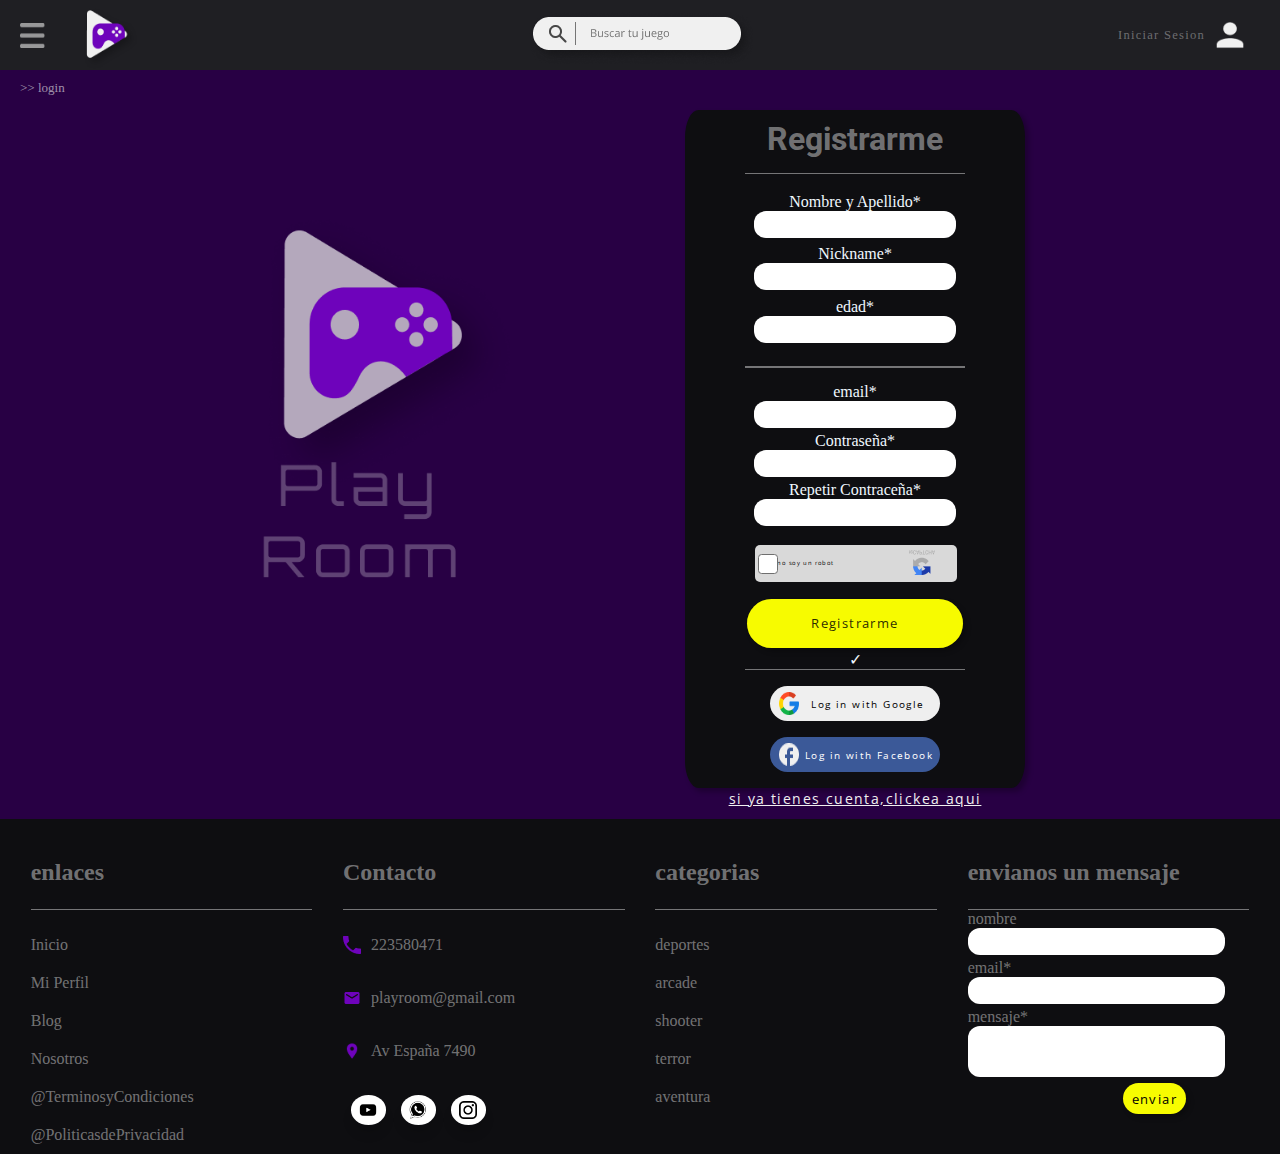
==== commit e6b4270b: "Merge branch 'main' of https://github.com/scianca1/Interfaces" ====
--- a/tp2/index.html
+++ b/tp2/index.html
@@ -6,6 +6,7 @@
     <meta name="viewport" content="width=device-width, initial-scale=1.0">
     <title>Login</title>
     <link rel="stylesheet" href="css/index.css">
+    <link rel="stylesheet" href="css/botonRedes.css">
     <link rel="icon"  sizes="64x64" href="imagenes/logoChico.png" type="image/png">
     <link rel="preconnect" href="https://fonts.googleapis.com">
     <link rel="preconnect" href="https://fonts.gstatic.com" crossorigin>
@@ -150,82 +151,106 @@
         </form>
     </section>
     <footer class="footer">
-            <div class="enlacesFooter">
-                <h2 class="titulosFooter">
-                    enlaces
-                </h2>
-                <ul class="ul-footer">
-                    <li class="li-footer">
-                        <a class="link-footer" href="">
-                            Inicio
-                        </a>
-                    </li>
-                    <li class="li-footer">
-                        <a class="link-footer" href="">
-                            Mi Perfil
-                        </a>
-                    </li>
-                    <li class="li-footer">
-                        <a class="link-footer" href="">
-                            Blog
-                        </a>
-                    </li>
-                    <li class="li-footer">
-                        <a class="link-footer" href="">
-                            Nosotros
-                        </a>
-                    </li>
-                </ul>
+        <div class="enlacesFooter">
+            <h2 class="titulosFooter">
+                enlaces
+            </h2>
+            <ul class="ul-footer">
+                <li class="li-footer">
+                    <a class="link-footer" href="">
+                        Inicio
+                    </a>
+                </li>
+                <li class="li-footer">
+                    <a class="link-footer" href="">
+                        Mi Perfil
+                    </a>
+                </li>
+                <li class="li-footer">
+                    <a class="link-footer" href="">
+                        Blog
+                    </a>
+                </li>
+                <li class="li-footer">
+                    <a class="link-footer" href="">
+                        Nosotros
+                    </a>
+                </li>
+                <li class="li-footer">
+                    <a class="link-footer" href="">
+                        @TerminosyCondiciones
+                    </a>
+                </li>
+                <li class="li-footer">
+                    <a class="link-footer" href="">
+                        @PoliticasdePrivacidad
+                    </a>
+                </li>
+            </ul>
+        </div>
+        <div class="contactoFooter">
+            <h2 class="titulosFooter">
+                Contacto
+            </h2>
+            <ul class="ul-footer">
+                <li class="li-footer">
+                    <img class="iconoFooter" src="imagenes/inconoLlamada.png" alt="">
+                    <a class="link-footer" href="">223580471</a>
+                </li>
+                <li class="li-footer">
+                    <img class="iconoFooter" src="imagenes/iconoMail.png" alt="">
+                    <a class="link-footer" href="">playroom@gmail.com</a>
+                </li>
+                <li class="li-footer">
+                    <img class="iconoFooter" src="imagenes/inconoUbicacion.png" alt="">
+                    <a class="link-footer" href="">Av España 7490</a>
+                </li>
+            </ul> 
+            <div class="wrapper">
+                <a href="https://www.youtube.com/@puntowavstudio2756/videos" class="icon youtube">
+                    <span class="tooltip">Youtube</span>
+                    <span class="ciruloRedes"><img class="w-50"  src="imagenes/youtube.png" alt="logo de punto wav"><i class="fab fa-instagram"></i></span>
+                </a>
+                <a href="https://wa.me/5492494503071" class="icon whatsapp">
+                    <span class="tooltip">Whatsapp</span>
+                    <span class="ciruloRedes"><img class="w-50"  src="imagenes/whatsapp.png" alt="logo de punto wav"><i class="fab fa-instagram"></i></span>
+                </a>
+                <a href="https://www.instagram.com/puntowavstudio/" class="icon instagram">
+                    <span class="tooltip">Instagram</span>
+                    <span class="ciruloRedes"><img class="w-50"  src="imagenes/instagram.png" alt="logo de punto wav"><i class="fab fa-instagram"></i></span>
+                </a>
             </div>
-            <div class="contactoFooter">
-                <h2 class="titulosFooter">
-                    Contacto
-                </h2>
-                <ul class="ul-footer">
-                    <li class="li-footer">
-                        <img class="iconoFooter" src="./imagenes/inconoLlamada.png" alt="">
-                        <a class="link-footer" href="">223580471</a>
-                    </li>
-                    <li class="li-footer">
-                        <img class="iconoFooter" src="./imagenes/iconoMail.png" alt="">
-                        <a class="link-footer" href="">playroom@gmail.com</a>
-                    </li>
-                    <li class="li-footer">
-                        <img class="iconoFooter" src="./imagenes/inconoUbicacion.png" alt="">
-                        <a class="link-footer" href="">Av España 7490</a>
-                    </li>
-                </ul> 
+        </div>
+        <div class="categoriaFooter">
+            <h2 class="titulosFooter">
+                categorias
+            </h2>
+            <ul class="ul-footer">
+                <li class="li-footer"><a class="link-footer" href="">deportes</a></li>
+                <li class="li-footer"><a class="link-footer" href="">arcade</a></li>
+                <li class="li-footer"><a class="link-footer" href="">shooter</a></li>
+                <li class="li-footer"><a class="link-footer" href="">terror</a></li>
+                <li class="li-footer"><a class="link-footer" href="">aventura</a></li>
+            </ul>  
+        </div>
+        <div class="mensajesFooter">
+            <h2 class="titulosFooter">envianos un mensaje</h2>
+            <div class="caja-inputs">
+                <div class="caja-inputs-mensaje">
+                    <label for="nombreMensaje">nombre</label>
+                    <input class="input-login" type="text" name="nombreMensaje" id="emailInput">
+                </div>
+                <div class="caja-inputs-mensaje">
+                    <label for="emailMensaje">email*</label>
+                    <input class="input-login" type="text" name="emailMensaje" id="passwordInput">
+                </div>
+                <div class="caja-inputs-mensaje">
+                    <label for="mensaje">mensaje*</label>
+                    <input class="input-login input-mensaje" type="text" name="mensaje" id="passwordInput">
+                </div>
+                <button class="botonPrimario boton-pequenio boton-enviar-mensaje"><p class="textoBotones">enviar</p></button>
             </div>
-            <div class="categoriaFooter">
-                <h2 class="titulosFooter">
-                    categorias
-                </h2>
-                <ul class="ul-footer">
-                    <li class="li-footer"><a class="link-footer" href="">deportes</a></li>
-                    <li class="li-footer"><a class="link-footer" href="">arcade</a></li>
-                    <li class="li-footer"><a class="link-footer" href="">shooter</a></li>
-                    <li class="li-footer"><a class="link-footer" href="">terror</a></li>
-                    <li class="li-footer"><a class="link-footer" href="">aventura</a></li>
-                </ul>  
-            </div>
-            <div class="mensajesFooter">
-                <h2 class="titulosFooter">envianos un mensaje</h2>
-                <div class="">
-                    <div class="caja-inputs-mensaje">
-                        <label for="nombreMensaje">nombre</label>
-                        <input class="input-login" type="text" name="nombreMensaje" id="emailInput">
-                    </div>
-                    <div class="caja-inputs-mensaje">
-                        <label for="emailMensaje">email*</label>
-                        <input class="input-login" type="text" name="emailMensaje" id="passwordInput">
-                    </div>
-                    <div class="caja-inputs-mensaje">
-                        <label for="mensaje">mensaje*</label>
-                        <input class="input-login input-mensaje" type="text" name="mensaje" id="passwordInput">
-                    </div>
-                    <button class="botonPrimario boton-Mediano boton-enviar-mensaje" ><p class="textoBotones">enviar</p></button>
-                </div>
-            </div>
+        </div>
     </footer>
 </body>
 </html>--- a/tp2/css/index.css
+++ b/tp2/css/index.css
@@ -68,7 +68,6 @@
 }
 /*footer*/
 .footer{
-    height: 400px;
     display: flex;
     background-color: var(--secondaryColorDark);
     text-align: center;
--- a/tp2/css/botonRedes.css
+++ b/tp2/css/botonRedes.css
@@ -0,0 +1,106 @@
+   .wrapper {
+        display: inline-flex;
+        list-style: none;
+        height: 10%;
+        width: 150px;
+        font-family: "Poppins", sans-serif;
+        justify-content: center;
+    }
+
+    .wrapper .icon {
+    position: relative;
+    background-color: rgb(255, 255, 255);
+    border-radius: 50%;
+    margin: 10px;
+    margin-left: 5%;
+    margin-right: 5%;
+    width: 50px;
+    height: 100%;
+    font-size: 18px;
+    display: flex;
+    justify-content: center;
+    align-items: center;
+    flex-direction: column;
+    box-shadow: 0 10px 10px rgba(0, 0, 0, 0.1);
+    cursor: pointer;
+    transition: all 0.2s cubic-bezier(0.68, -0.55, 0.265, 1.55);
+    }
+
+    .wrapper .tooltip {
+    position: absolute;
+    top: 0;
+    font-size: 14px;
+    background: #fff;
+    color: #fff;
+    padding: 5px 8px;
+    border-radius: 5px;
+    box-shadow: 0 10px 10px rgba(0, 0, 0, 0.1);
+    opacity: 0;
+    pointer-events: none;
+    transition: all 0.3s cubic-bezier(0.68, -0.55, 0.265, 1.55);
+    }
+
+    .wrapper .tooltip::before {
+    position: absolute;
+    content: "";
+    height: 8px;
+    width: 8px;
+    background: #ffffff;
+    bottom: -3px;
+    left: 50%;
+    transform: translate(-50%) rotate(45deg);
+    transition: all 0.3s cubic-bezier(0.68, -0.55, 0.265, 1.55);
+    }
+
+    .wrapper .icon:hover .tooltip {
+    top: -45px;
+    opacity: 1;
+    visibility: visible;
+    pointer-events: auto;
+    }
+
+    .wrapper .icon:hover span,
+    .wrapper .icon:hover .tooltip {
+    text-shadow: 0px -1px 0px rgba(0, 0, 0, 0.1);
+    }
+
+    .wrapper .youtube:hover,
+    .wrapper .youtube:hover .tooltip,
+    .wrapper .youtube:hover .tooltip::before {
+    background: #f21818;
+    color: #fff;
+    }
+
+    .wrapper .whatsapp:hover,
+    .wrapper .whatsapp:hover .tooltip,
+    .wrapper .whatsapp:hover .tooltip::before {
+    background: #0cdc16;
+    color: #fff;
+    }
+
+    .wrapper .instagram:hover,
+    .wrapper .instagram:hover .tooltip,
+    .wrapper .instagram:hover .tooltip::before {
+    background: #da3553;
+    color: #fff;
+    }
+
+    .fav{
+        background-color: aqua;
+    }
+
+    .w-50{
+        width: 50%;
+    }
+
+    .ciruloRedes{
+        display: flex;
+        justify-content: center;
+        align-items: center;
+    }
+
+    @media (max-width: 1024px){
+        .wrapper{
+            height: 14%;
+        }
+    }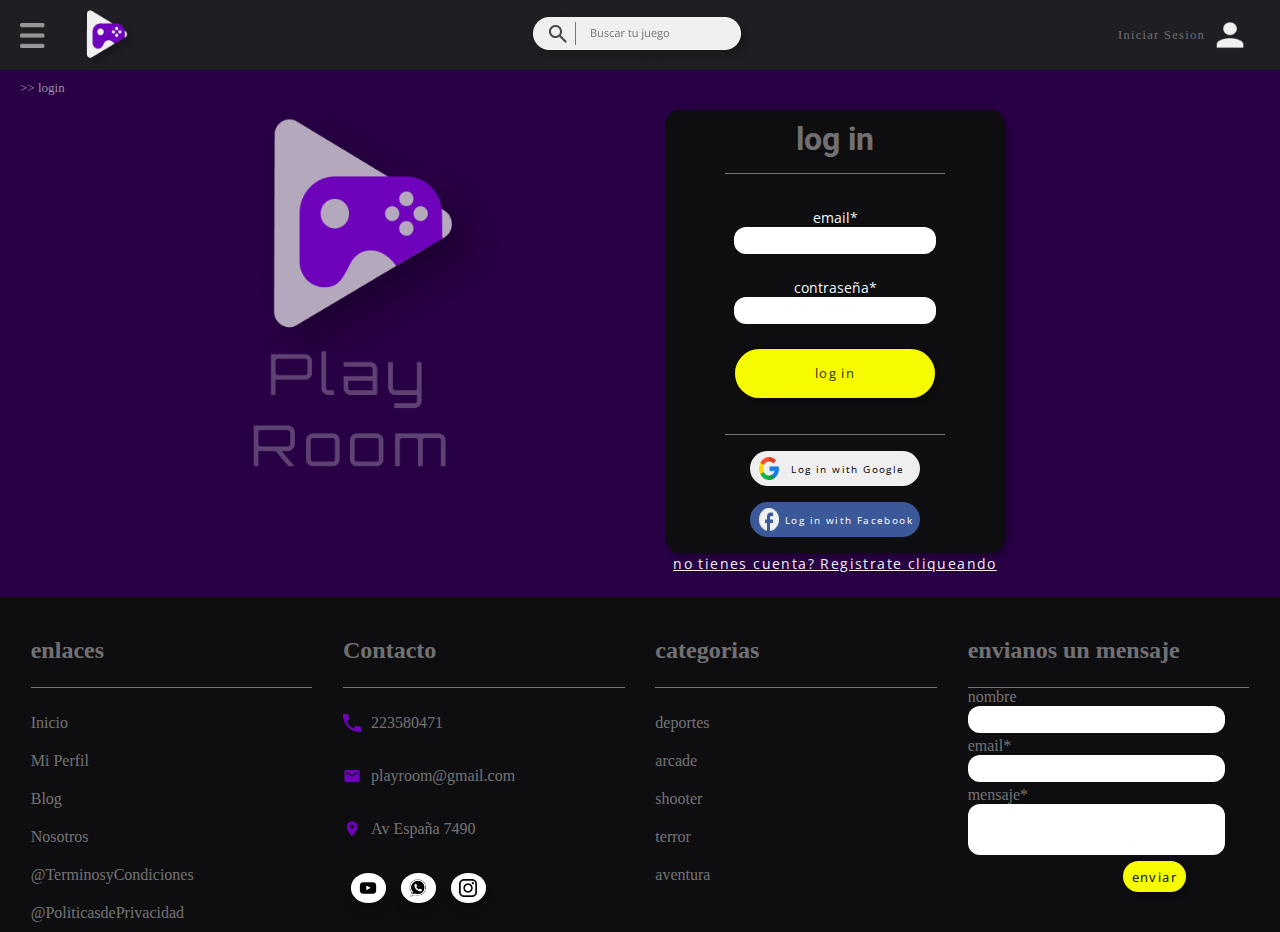
==== commit 465fe974: "listo el formulario registrarme" ====
--- a/tp2/index.html
+++ b/tp2/index.html
@@ -72,9 +72,11 @@
         <section class="logo">
             <img class="iconoLogoGrande" src="./imagenes/logoGrande.png" alt="logo">
         </section>
-        <!-- <form action="" class="form">
-            <section class="campos">
-                <h1 id="loginTitle" class="loginTitle">log in</h1>
+        <div class="content-form" id="content-form">
+
+            <form action="" class="form">
+                <section class="campos">
+                    <h1 id="loginTitle" class="loginTitle">log in</h1>
                 <div class="inputs">
                     <div>
                         <label for="email">email*</label>
@@ -89,15 +91,16 @@
                         <div class="checkmark" id="checkmark">&#10003;</div>
                 </div>
                 <div class="alter-login">
-                        <button class="b-Alter-Login-Google"><img class="iconoGoogle"src="./imagenes/iconoGoogle.png" alt="iconoGoogle"><p class="textoBotones texto-chico">Log in with Google</p></button>
-                        <button class="b-Alter-Login-Facebook"><img class="iconoGoogle "src="./imagenes/iconoFacebook.png" alt="iconoFacebook"><p class="textoBotones texto-chico">Log in with Facebook</p></button>
-                </div>
-            </section>
-            <section >
-                <button class="texto-bajo-form">no tienes cuenta? Registrate cliqueando</button>
-            </section>
-        </form> -->
-        <form action="" class="form">
+                    <button class="b-Alter-Login-Google"><img class="iconoGoogle"src="./imagenes/iconoGoogle.png" alt="iconoGoogle"><p class="textoBotones texto-chico">Log in with Google</p></button>
+                    <button class="b-Alter-Login-Facebook"><img class="iconoGoogle "src="./imagenes/iconoFacebook.png" alt="iconoFacebook"><p class="textoBotones texto-chico">Log in with Facebook</p></button>
+                </div>
+                </section>
+                 <section >
+                <button class="texto-bajo-form" id="cambiarRegistrarme">no tienes cuenta? Registrate cliqueando</button>
+                </section>
+            </form>
+        </div>
+        <!-- <form action="" class="form form-registrame">
             <section class="campos">
                 <h1 id="loginTitle" class="loginTitle">Registrarme</h1>
                 <div class="inputs-registrarme">
@@ -137,8 +140,7 @@
                         </div>
                     </div>
                     <button type="button" class="botonPrimario botonGrande animacion-boton-log-in" id="loginButton"><p class="textoBotones">Registrarme</p></button>
-                    <div class="loader" id="loader"></div>
-                        <div class="checkmark" id="checkmark">&#10003;</div>
+                    
                 </div>
                 <div class="alter-login">
                         <button class="b-Alter-Login-Google"><img class="iconoGoogle"src="./imagenes/iconoGoogle.png" alt="iconoGoogle"><p class="textoBotones texto-chico">Log in with Google</p></button>
@@ -148,7 +150,7 @@
             <section >
                 <button class="texto-bajo-form">si ya tienes cuenta,clickea aqui</button>
             </section>
-        </form>
+        </form> -->
     </section>
     <footer class="footer">
         <div class="enlacesFooter">
--- a/tp2/css/index.css
+++ b/tp2/css/index.css
@@ -235,6 +235,13 @@
     align-items: center;
     height: 20%;
     justify-content: center;
+}
+.form-registrame{
+    margin-bottom:50px ;
+}
+.content-form{
+    margin-right: 150px;
+    width: 50%;
 }
 
 .alter-login button,.alter-login-registrar button{
